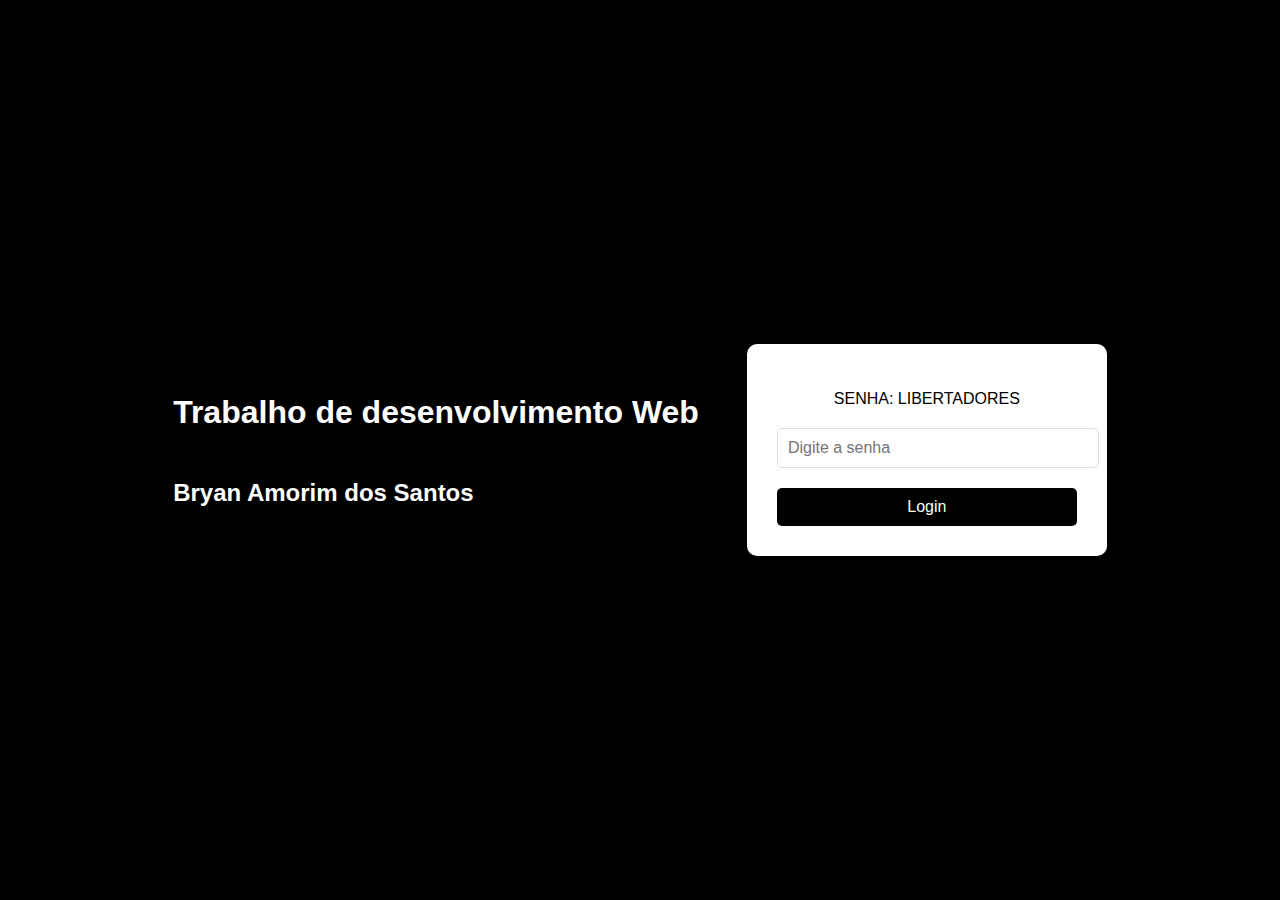
==== index.html @ 7f4b2f90 "primeiro commit quase tudo pronto" ====
<!DOCTYPE html>
<html lang="pt-br">
<head>
    <meta charset="UTF-8">
    <meta name="viewport" content="width=device-width, initial-scale=1.0">
    <title>Botafogo Atletas</title>
    <link rel="shortcut icon" type="imagex/png" href="image/escudo.png">
    <link rel="stylesheet" href="css/style.css">
    <script src="sha256.js" defer></script>
    <script src="codigo.js" defer></script>
</head>
<body>

    <div id="header">
        <button id="logout_btn">Logout</button>
        <div id="escolher_elenco"></div>
    </div>

    <div id="container"></div>
</body>
</html>
---- css/style.css ----
:root {
    --cor-preta: #141414;
    --cor-dourada: #FFC72C;
    --cor-branca: #ffffff;
    --cor-cinza: #333;
}

body {
    font-family: 'Arial', sans-serif;
    background-color: #f0f4f8;
    margin: 0;
    display: flex;
    justify-content: center;
    align-items: center;
    flex-direction: column;
}

#header {
    display: flex;
    justify-content: center;
    align-items: center;
    gap: 20px;
    width: 100%;
    background-color: var(--cor-preta);
    padding: 15px 0;
    box-shadow: 0 2px 10px rgba(0, 0, 0, 0.1);
}

#logout_btn {
    background-color: #ff4d4d;
    color: var(--cor-preta);
    padding: 12px 20px;
    font-size: 1.1rem;
    border: none;
    border-radius: 5px;
    cursor: pointer;
    transition: background-color 0.3s ease;
}

#logout_btn:hover {
    background-color: #e03e3e;
}

#pesquisa-container {
    margin: 20px 0;
    display: flex;
    justify-content: center;
    width: 60%;
}

#pesquisa-container input {
    width: 80%;
    padding: 12px;
    font-size: 16px;
    border: 2px solid var(--cor-dourada);
    border-radius: 5px;
    outline: none;
    background-color: var(--cor-cinza);
    color: var(--cor-branca);
}

#container {
    display: grid;
    grid-template-columns: repeat(1, 1fr);
    grid-gap: 20px;
    justify-items: center;
    width: 100%;
    max-width: 1400px;

}

article {
    background-color: var(--cor-branca);
    padding: 20px;
    border-radius: 8px;
    box-shadow: 0 4px 8px rgba(0, 0, 0, 0.1);
    width: 100%;
    max-width: 180px;
    text-align: center;
    border: 1px solid #ddd;
    position: relative;
}

article img {
    max-width: 100%;
    border-radius: 8px;
}

article h1 {
    font-size: 18px;
    margin: 15px 0;
    color: var(--cor-preta);
    height: 15%;
}

article a {
    text-decoration: none;
    background-color: var(--cor-dourada);
    color: var(--cor-preta);
    padding: 12px 20px;
    font-size: 1.1rem;
    border: none;
    border-radius: 10px;
    cursor: pointer;
    margin-top: 15px;
    text-transform: capitalize;
    transition: background-color 0.3s ease;
    display: block;
    align-self: center;
    width: auto;
}

article a:hover {
    background-color: #e0a800;
}

.botao_selecao {
    display: flex;
    justify-content: center;
    width: 100%;
}

.team_button {
    background-color: var(--cor-dourada);
    color: var(--cor-preta);
    padding: 12px 20px;
    font-size: 1.1rem;
    border: none;
    border-radius: 5px;
    cursor: pointer;
    margin: 5px;
    text-transform: capitalize;
    transition: background-color 0.3s ease;
}

.team_button:hover {
    background-color: #e0a800;
}

#team_dropdown {
    background-color: var(--cor-dourada);
    color: var(--cor-preta);
    padding: 12px 20px;
    font-size: 1.1rem;
    border: none;
    border-radius: 5px;
    cursor: pointer;
    margin: 5px;
    text-transform: capitalize;
    transition: background-color 0.3s ease;
}

/* Media Queries para responsividade */
@media (min-width: 768px) {
    #container {
        grid-template-columns: repeat(3, 1fr); /* Três colunas acima de 768px */
    }
    #pesquisa-container input {
        width: 60%;
    }
}

@media (min-width: 1024px) {
    #container {
        grid-template-columns: repeat(4, 1fr); /* Quatro colunas acima de 1024px */
    }
}

@media (min-width: 1300px) {
    #container {
        grid-template-columns: repeat(5, 1fr); /* Cinco colunas acima de 1300px */
    }
}
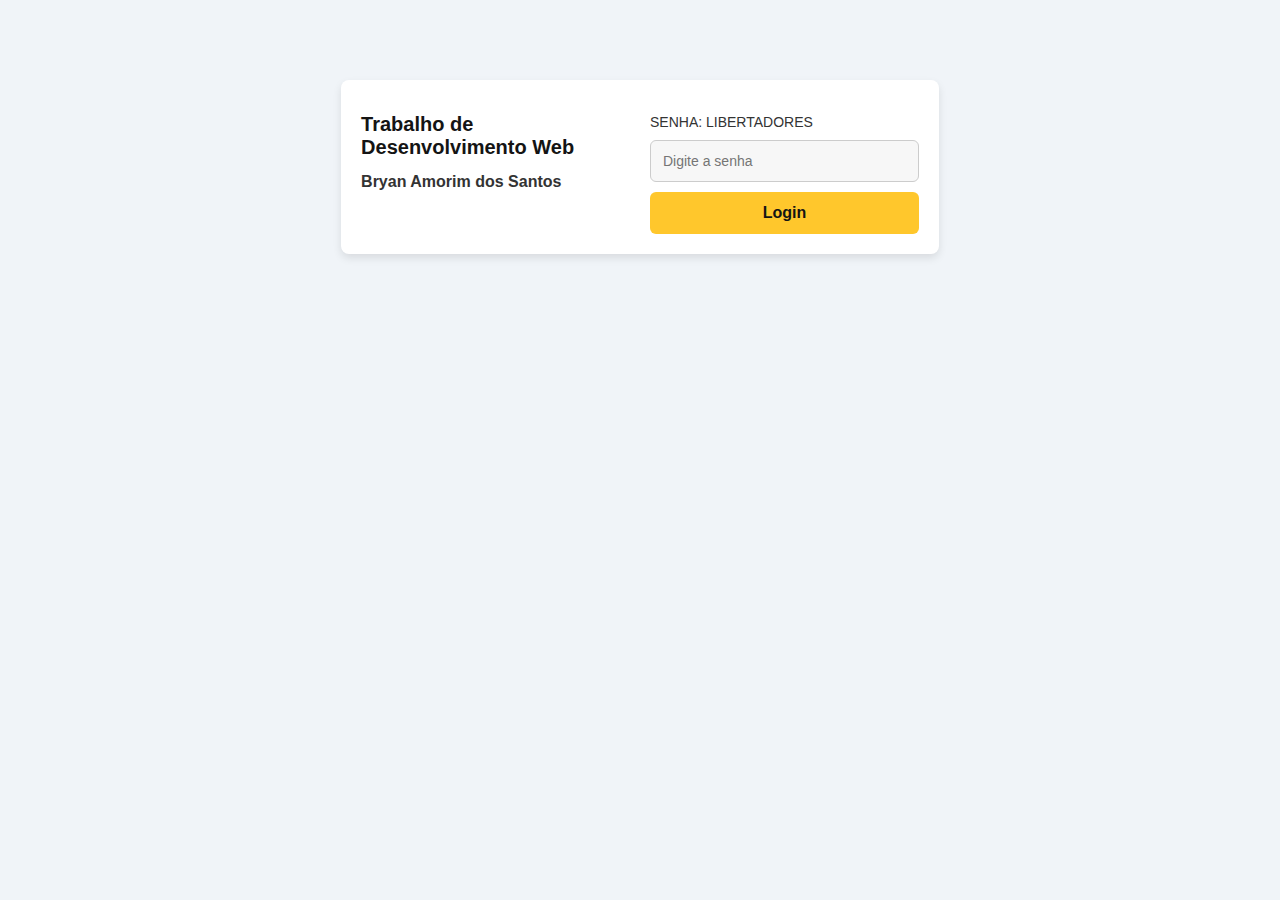
==== commit e8d0f863: "FOI" ====
--- a/index.html
+++ b/index.html
@@ -6,16 +6,35 @@
     <title>Botafogo Atletas</title>
     <link rel="shortcut icon" type="imagex/png" href="image/escudo.png">
     <link rel="stylesheet" href="css/style.css">
+    <link rel="stylesheet" href="css/login.css">
     <script src="sha256.js" defer></script>
     <script src="codigo.js" defer></script>
 </head>
 <body>
 
-    <div id="header">
+<div id="login_card">
+    <div id="detalhes">
+        <h1>Trabalho de Desenvolvimento Web</h1>
+        <h2>Bryan Amorim dos Santos</h2>
+    </div>
+    <div id="login_form">
+        <p>SENHA: LIBERTADORES</p>
+        <div id="input_container">
+            <input type="password" id="senha_input_field" placeholder="Digite a senha" />
+            <button id="login_btn">Login</button>
+        </div>
+    </div>
+</div>
+
+
+    <div id="header" style="display: none;">
         <button id="logout_btn">Logout</button>
         <div id="escolher_elenco"></div>
+        <div id="pesquisa-container" style="display: none;">
+            <input type="text" placeholder="Pesquisar..." id="input_pesquisa">
+        </div>
     </div>
 
-    <div id="container"></div>
+    <div id="container" style="display: none;"></div>
 </body>
 </html>
--- a/css/style.css
+++ b/css/style.css
@@ -13,28 +13,31 @@
     justify-content: center;
     align-items: center;
     flex-direction: column;
+    overflow-x: hidden;
 }
 
 #header {
     display: flex;
-    justify-content: center;
+    justify-content: space-between;
     align-items: center;
     gap: 20px;
     width: 100%;
     background-color: var(--cor-preta);
-    padding: 15px 0;
+    padding: 15px 20px;
     box-shadow: 0 2px 10px rgba(0, 0, 0, 0.1);
 }
 
 #logout_btn {
+    margin-left: 2rem;
     background-color: #ff4d4d;
-    color: var(--cor-preta);
+    color: var(--cor-branca);
     padding: 12px 20px;
     font-size: 1.1rem;
     border: none;
     border-radius: 5px;
     cursor: pointer;
     transition: background-color 0.3s ease;
+
 }
 
 #logout_btn:hover {
@@ -42,21 +45,67 @@
 }
 
 #pesquisa-container {
-    margin: 20px 0;
     display: flex;
     justify-content: center;
-    width: 60%;
-}
-
-#pesquisa-container input {
-    width: 80%;
-    padding: 12px;
+    flex: 1;
+}
+
+#input_pesquisa {
+    width: 100%;
+    max-width: 500px;
+    padding: 10px;
     font-size: 16px;
     border: 2px solid var(--cor-dourada);
     border-radius: 5px;
     outline: none;
     background-color: var(--cor-cinza);
     color: var(--cor-branca);
+}
+
+.team_button {
+    background-color: var(--cor-dourada);
+    color: var(--cor-preta);
+    padding: 12px 20px;
+    font-size: 1rem;
+    border: none;
+    border-radius: 5px;
+    cursor: pointer;
+    margin: 5px;
+    text-transform: capitalize;
+    transition: background-color 0.3s ease;
+}
+
+.team_button:hover {
+    background-color: #e0a800;
+}
+
+/* Dropdown escondido por padrão */
+#team_dropdown {
+    display: none;
+    position: absolute;
+    top: 100%; /* Alinha logo abaixo do botão */
+    left: 0;
+    background-color: var(--cor-branca);
+    border: 1px solid #ddd;
+    box-shadow: 0 4px 8px rgba(0, 0, 0, 0.1);
+    border-radius: 5px;
+    z-index: 10;
+}
+
+#team_dropdown button {
+    background: none;
+    border: none;
+    color: var(--cor-preta);
+    padding: 10px 15px;
+    text-align: left;
+    width: 100%;
+    cursor: pointer;
+    font-size: 1rem;
+}
+
+#team_dropdown button:hover {
+    background-color: var(--cor-dourada);
+    color: var(--cor-preta);
 }
 
 #container {
@@ -66,7 +115,6 @@
     justify-items: center;
     width: 100%;
     max-width: 1400px;
-
 }
 
 article {
@@ -114,50 +162,61 @@
     background-color: #e0a800;
 }
 
-.botao_selecao {
-    display: flex;
-    justify-content: center;
-    width: 100%;
-}
-
-.team_button {
-    background-color: var(--cor-dourada);
-    color: var(--cor-preta);
-    padding: 12px 20px;
-    font-size: 1.1rem;
-    border: none;
-    border-radius: 5px;
-    cursor: pointer;
-    margin: 5px;
-    text-transform: capitalize;
-    transition: background-color 0.3s ease;
-}
-
-.team_button:hover {
-    background-color: #e0a800;
-}
-
-#team_dropdown {
-    background-color: var(--cor-dourada);
-    color: var(--cor-preta);
-    padding: 12px 20px;
-    font-size: 1.1rem;
-    border: none;
-    border-radius: 5px;
-    cursor: pointer;
-    margin: 5px;
-    text-transform: capitalize;
-    transition: background-color 0.3s ease;
-}
-
 /* Media Queries para responsividade */
+@media (max-width: 768px) {
+
+    #logout_btn{
+        width: 20%;
+    }
+
+    .team_button {
+        display: none;
+    }
+
+    #team_dropdown {
+        display: block;
+        position: static;
+        width: 100%;
+        background-color: var(--cor-dourada);
+        color: var(--cor-preta);
+        padding: 10px;
+        font-size: 1rem;
+        text-align: center;
+        cursor: pointer;
+    }
+
+    #team_dropdown button {
+        background-color: var(--cor-dourada);
+        color: var(--cor-preta);
+        padding: 12px 20px;
+        font-size: 1.1rem;
+        border: none;
+        border-radius: 5px;
+        cursor: pointer;
+        margin: 5px;
+        text-transform: capitalize;
+        transition: background-color 0.3s ease;
+    }
+
+    #pesquisa-container {
+        width: 100%;
+        padding: 10px;
+    }
+
+    #input_pesquisa {
+        width: 90%;
+        font-size: 14px;
+    }
+
+    #container {
+        grid-template-columns: repeat(1, 1fr);
+    }
+}
+
 @media (min-width: 768px) {
     #container {
         grid-template-columns: repeat(3, 1fr); /* Três colunas acima de 768px */
     }
-    #pesquisa-container input {
-        width: 60%;
-    }
 }
 
 @media (min-width: 1024px) {
@@ -170,4 +229,4 @@
     #container {
         grid-template-columns: repeat(5, 1fr); /* Cinco colunas acima de 1300px */
     }
-}+}
--- a/css/login.css
+++ b/css/login.css
@@ -0,0 +1,128 @@
+:root {
+    --cor-preta: #141414;
+    --cor-dourada: #FFC72C;
+    --cor-branca: #ffffff;
+    --cor-cinza: #333;
+}
+
+#login_card {
+    margin: 5rem 0rem;
+    display: flex;
+    justify-content: space-between;
+    padding: 20px;
+    border-radius: 8px;
+    background-color: var(--cor-branca);
+    box-shadow: 0 4px 8px rgba(0, 0, 0, 0.1);
+}
+
+/* Estilizando o bloco de detalhes */
+#detalhes {
+    flex: 1;
+    padding-right: 20px;
+}
+
+#detalhes h1 {
+    font-size: 20px;
+    font-weight: bold;
+    color: var(--cor-preta);
+    margin-bottom: 5px;
+}
+
+#detalhes h2 {
+    font-size: 16px;
+    color: var(--cor-cinza);
+}
+
+/* Estilizando o formulário de login */
+#login_form {
+    flex: 1;
+    display: flex;
+    flex-direction: column;
+    justify-content: space-between;
+}
+
+#input_container {
+    display: flex;
+    flex-direction: column;
+}
+
+/* O parágrafo deve ficar acima do input */
+p {
+    margin-bottom: 10px;
+    font-size: 14px;
+    color: var(--cor-cinza);
+    font-weight: 500;
+}
+
+/* Estilizando o input de senha */
+input[type="password"] {
+    padding: 12px;
+    margin-bottom: 10px;
+    border: 1px solid #ccc;
+    border-radius: 6px;
+    background-color: #f7f7f7;
+    font-size: 14px;
+    color: var(--cor-preta);
+    transition: border-color 0.3s ease;
+}
+
+input[type="password"]:focus {
+    border-color: var(--cor-dourada);
+    outline: none;
+}
+
+/* Estilizando o botão */
+button {
+    padding: 12px;
+    background-color: var(--cor-dourada);
+    color: var(--cor-preta);
+    border: none;
+    border-radius: 6px;
+    cursor: pointer;
+    font-size: 16px;
+    font-weight: 600;
+    transition: background-color 0.3s ease, transform 0.2s ease;
+}
+
+button:hover {
+    background-color: #e0a900;
+    transform: scale(1.05);
+}
+
+button:active {
+    background-color: #c98e00;
+}
+
+@media (max-width: 768px) {
+    #login_card {
+        flex-direction: column;
+        height: auto;
+    }
+
+    #detalhes {
+        padding-right: 0; /* Remove o padding quando estiver em vertical */
+        margin-bottom: 20px; /* Espaço entre o detalhes e o formulário */
+    }
+
+    #login_form {
+        width: auto;
+        align-items: center;
+    }
+
+    #input_container {
+        margin-top: 10px;
+        width: 100%;
+        align-items: center;
+    }
+
+    input, button {
+        width: 100%; /* Faz com que ambos tenham a mesma largura */
+        max-width: 200px; /* Limita a largura máxima, se necessário */
+        padding: 10px; /* Garantir que o padding seja o mesmo para ambos */
+        box-sizing: border-box; /* Para que padding não afete o tamanho final */
+    }
+
+    p {
+        margin-bottom: 5px; /* Menos espaço entre o parágrafo e o input */
+    }
+}
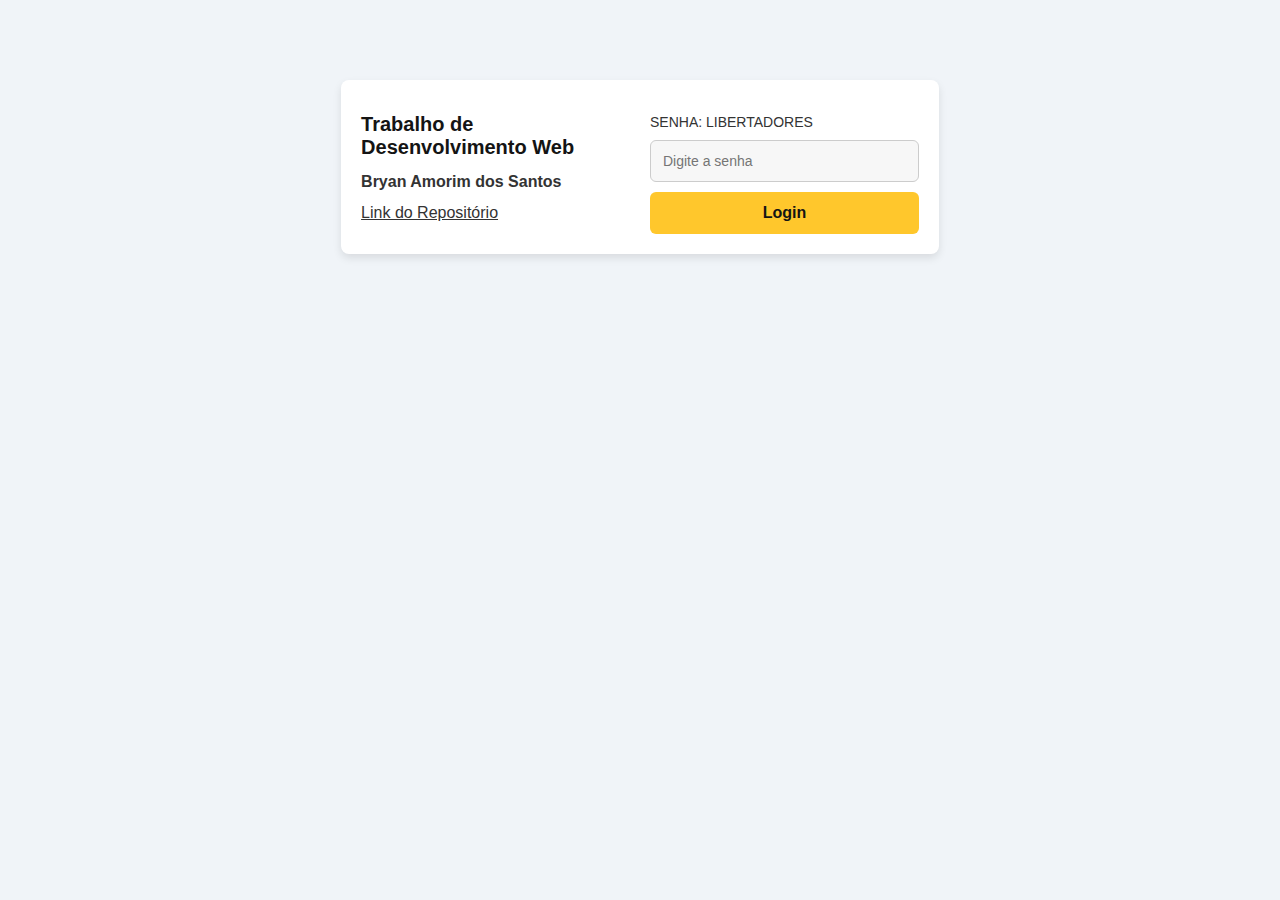
==== commit 17b53754: "adicionei link do repositório" ====
--- a/index.html
+++ b/index.html
@@ -16,6 +16,7 @@
     <div id="detalhes">
         <h1>Trabalho de Desenvolvimento Web</h1>
         <h2>Bryan Amorim dos Santos</h2>
+        <a href="https://github.com/Bryanads/Ap2-desenvolvimentoWeb">Link do Repositório</a>
     </div>
     <div id="login_form">
         <p>SENHA: LIBERTADORES</p>
--- a/css/login.css
+++ b/css/login.css
@@ -29,6 +29,11 @@
 }
 
 #detalhes h2 {
+    font-size: 16px;
+    color: var(--cor-cinza);
+}
+
+#detalhes a{
     font-size: 16px;
     color: var(--cor-cinza);
 }
